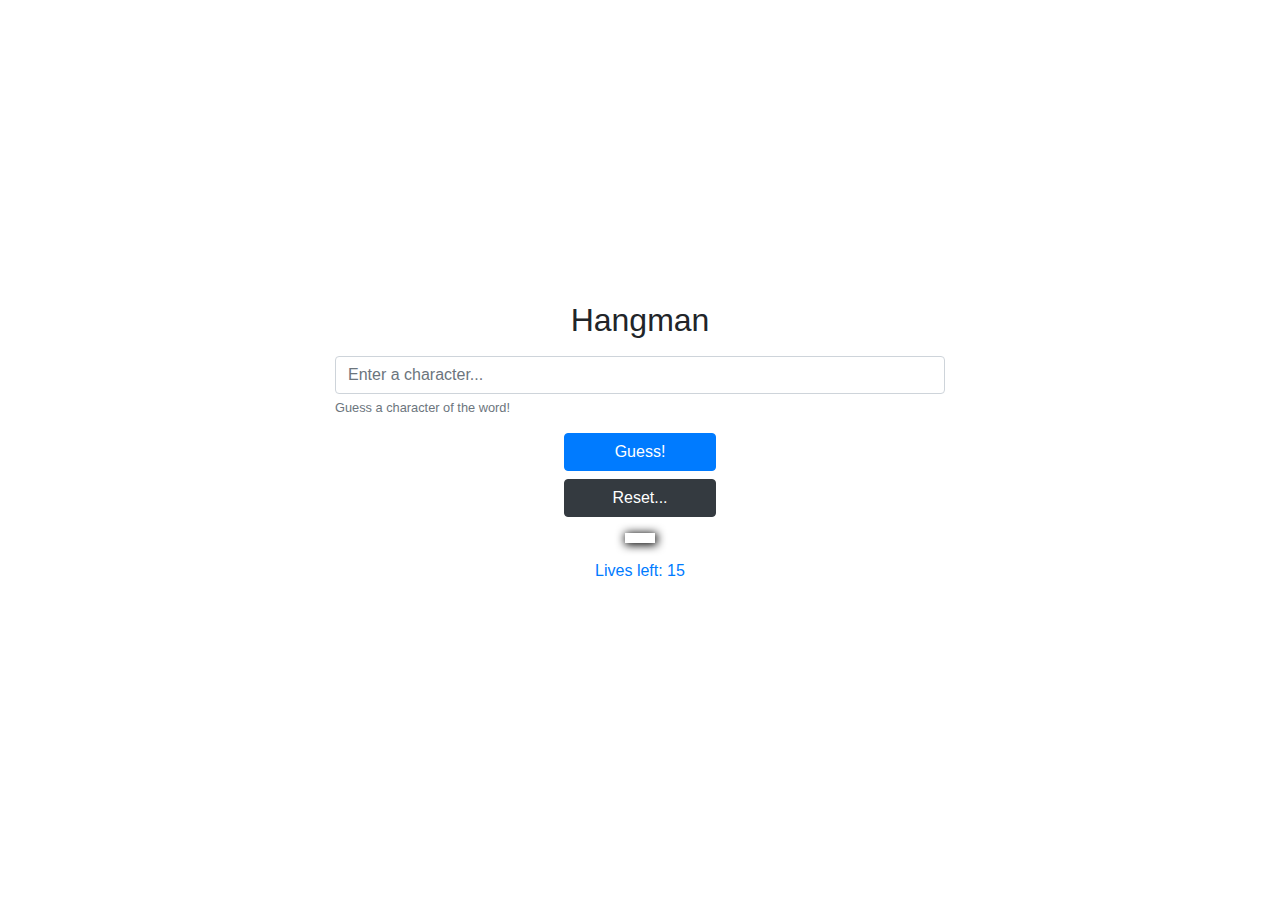
==== index.html @ d6ec7152 "Add comments to the files." ====
<!DOCTYPE html>
<html lang="en">
<head>
  <meta charset="UTF-8">
  <meta name="viewport" content="width=device-width, initial-scale=1.0">
  <meta http-equiv="X-UA-Compatible" content="ie=edge">
  <title>Hangman</title>
  <link rel="stylesheet" href="https://stackpath.bootstrapcdn.com/bootstrap/4.5.2/css/bootstrap.min.css">
  <link rel="stylesheet" href="./hangman.css">
  <script src="https://code.jquery.com/jquery-3.4.1.slim.min.js" integrity="sha384-J6qa4849blE2+poT4WnyKhv5vZF5SrPo0iEjwBvKU7imGFAV0wwj1yYfoRSJoZ+n" crossorigin="anonymous"></script>
  <script src="https://stackpath.bootstrapcdn.com/bootstrap/4.5.2/js/bootstrap.bundle.min.js"></script>
  <script src="https://stackpath.bootstrapcdn.com/bootstrap/4.5.2/js/bootstrap.min.js"></script>
</head>
<body>
<div id="containerr" class="container w-50">
    <h2 class="text-center mb-3">Hangman</h2>
    <div id="gameboard" class="text-center mb-3"></div>
    <div id="error" class="text-center text-danger mb-3"></div>
    <form>
      <div class="form-group ml-auto mr-auto">
        <input type="text" id="guess" class="form-control" placeholder="Enter a character...">
        <small class="form-text text-muted">Guess a character of the word!</small>
      </div>
      <div class="text-center">
        <button type="submit"  id="submitbtn" class="btn btn-primary w-25">Guess!</button>
      </div>
      <div class="text-center mt-2">
        <button type="submit" onclick="location.reload()" id="refreshbtn" class="btn btn-dark w-25">Reset...</button>
      </div>
    </form>

    <div id="guessedResult" class="text-center mt-3"></div>
    <div id="livesLeft" class="my-3 text-center text-primary">Lives left: 15</div>
    <h3 id="win" class="text-center text-success mt-3"></h3>
    <h3 id="lost" class="text-center text-dark mt-3"></h3>
</div>
<script type="module">
  // Import the initialized game object from state.js file. Acts like a Singleton.
  import { game } from './state.js'

  const hangman = game();

  // Load the gameboard after 2 seconds of waiting.
  setTimeout(() => {
    hangman.loadGameBoard();
  }, 2000)

  // Call out user input handler after each submit
  document.getElementById("submitbtn").addEventListener("click", (e) => {
    event.preventDefault();
    hangman.handleUserInput();
  });
</script>
</body>
</html>
---- hangman.css ----
body {
  width: 100vw;
  height: 100vh;
  display: flex;
  justify-content: center;
  align-items: center;
}

#guessedResult {
  box-shadow: black 1px 1px 10px 1px;
  padding: 5px 15px;
  width: max-content;
  margin-left: auto;
  margin-right: auto;
}
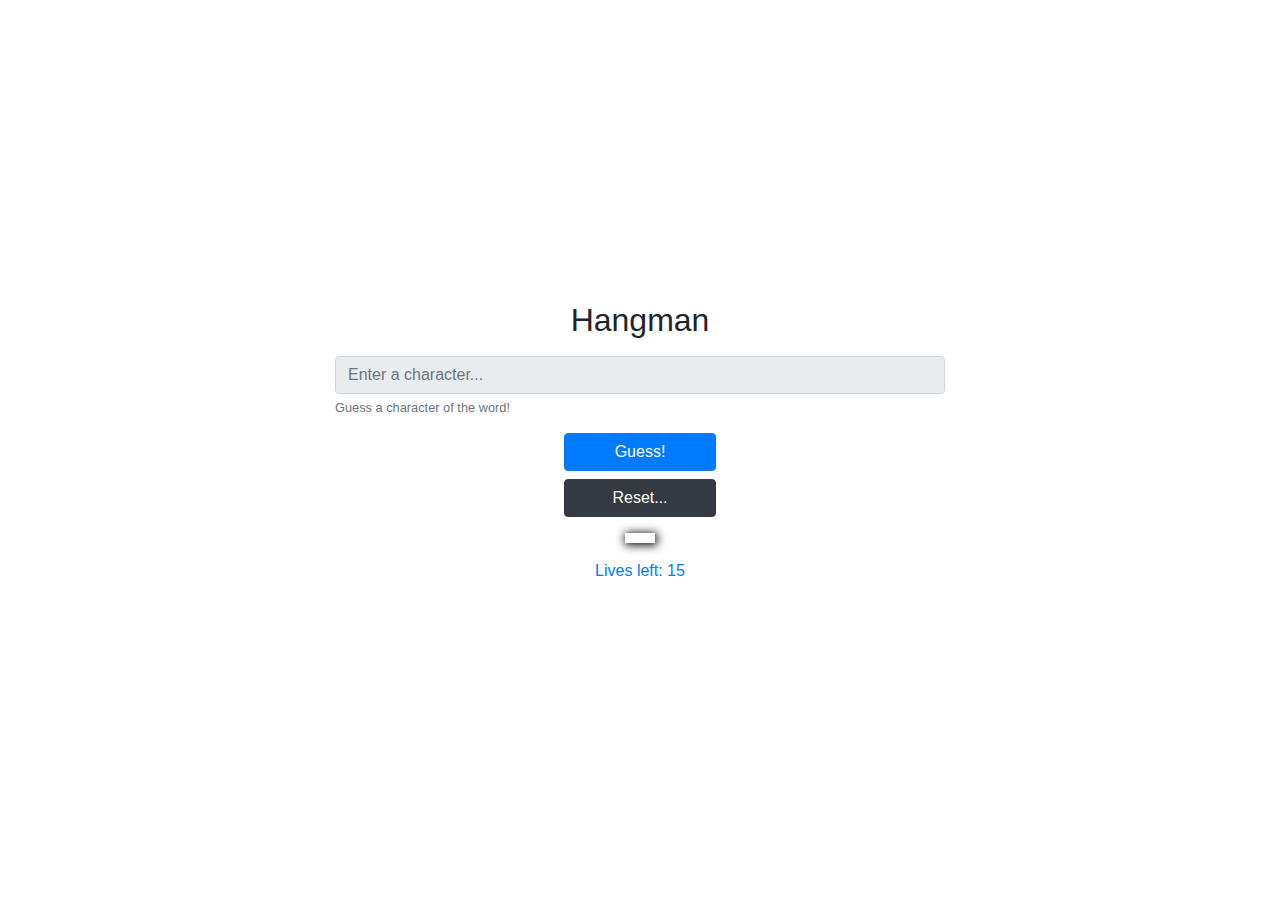
==== commit 4af3f06c: "Show the word, if the player loses. Disable input while the game is loading or is ended. Update comm" ====
--- a/index.html
+++ b/index.html
@@ -35,17 +35,21 @@
     <h3 id="lost" class="text-center text-dark mt-3"></h3>
 </div>
 <script type="module">
-  // Import the initialized game object from state.js file. Acts like a Singleton.
+  // Imports the initialized game object from state.js file. Acts like a Singleton.
   import { game } from './state.js'
 
   const hangman = game();
 
-  // Load the gameboard after 2 seconds of waiting.
+  // Disables user's guessing until the word loads.
+  document.getElementById("guess").disabled = true;
+
+  // Loads the gameboard after 2 seconds of waiting.
   setTimeout(() => {
     hangman.loadGameBoard();
+    document.getElementById("guess").disabled = false;
   }, 2000)
 
-  // Call out user input handler after each submit
+  // Calls out user input handler after each submit
   document.getElementById("submitbtn").addEventListener("click", (e) => {
     event.preventDefault();
     hangman.handleUserInput();
